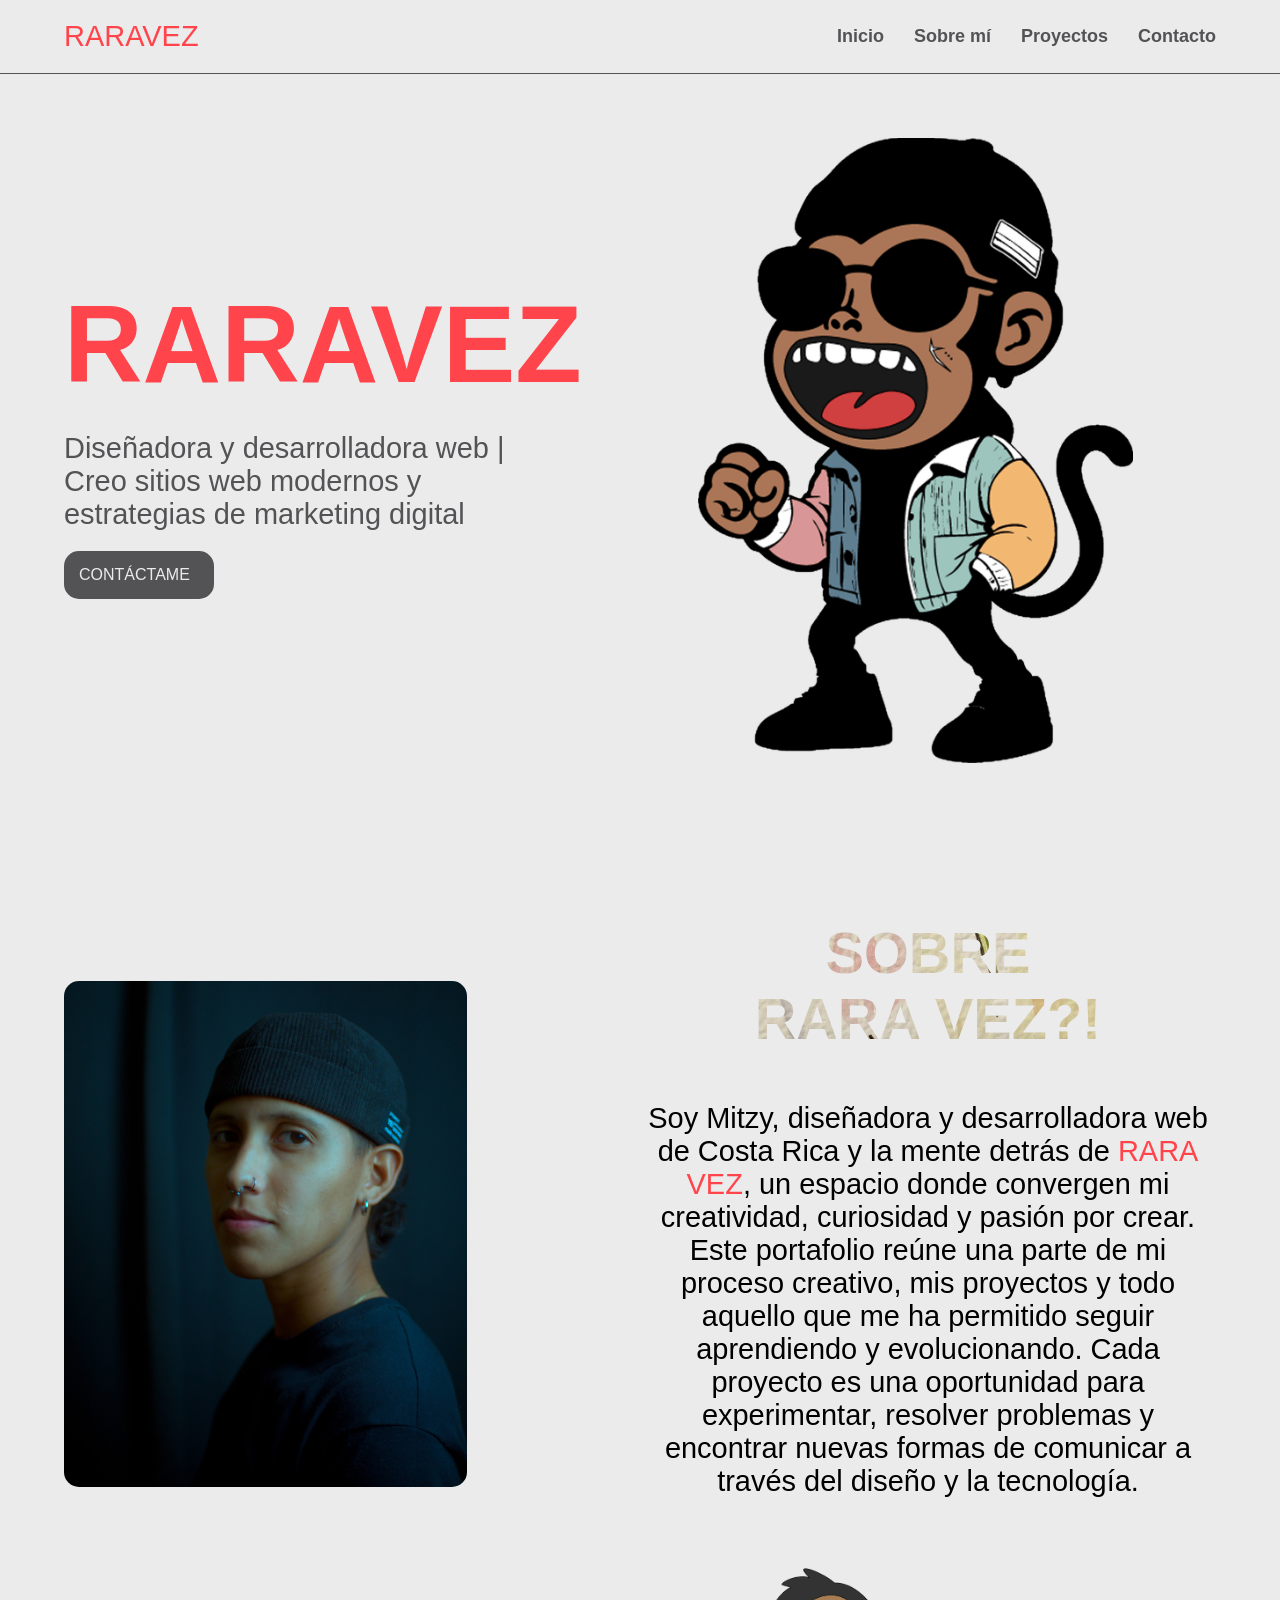
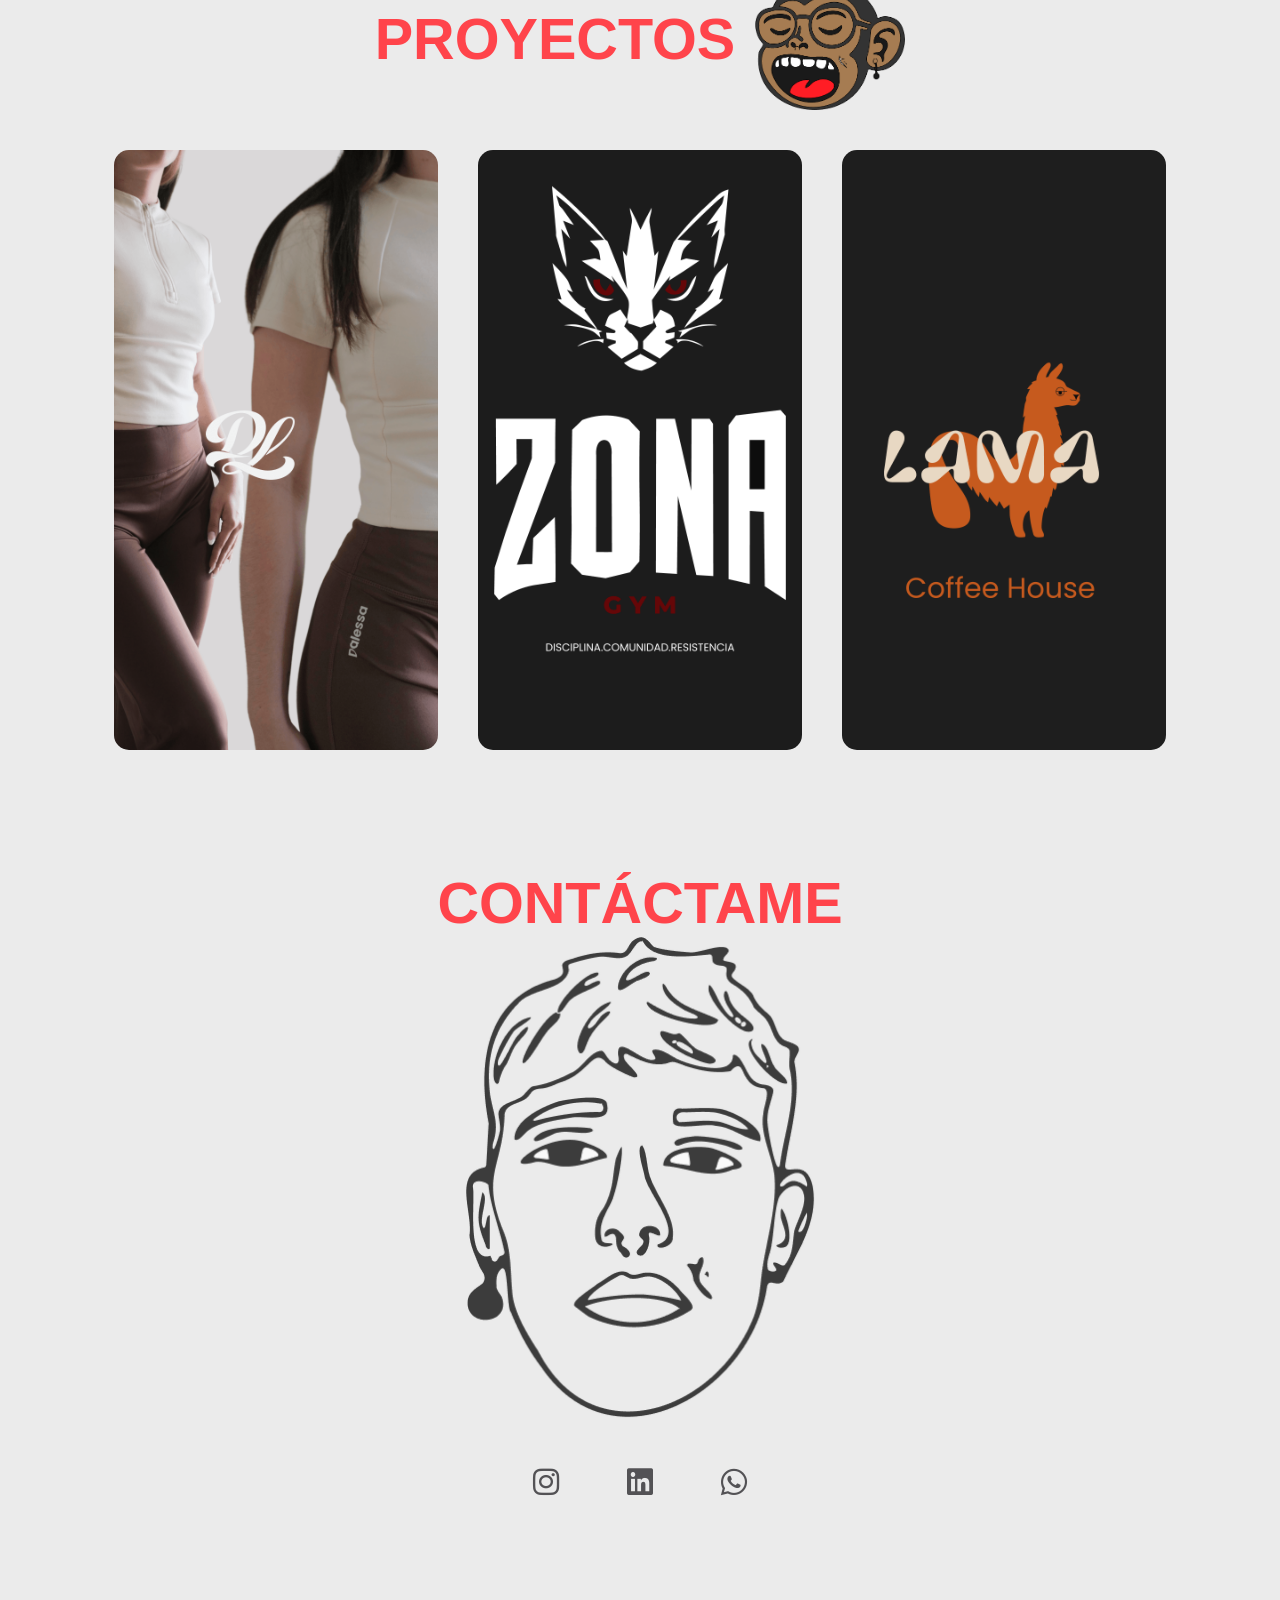
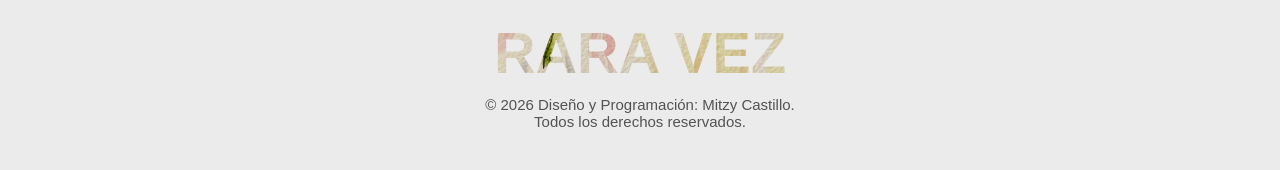
==== index.html @ c06886f8 "Add files via upload" ====
<!DOCTYPE html>
<html lang="en">

<head>
    <meta charset="UTF-8">
    <meta name="viewport" content="width=device-width, initial-scale=1.0">
    <title>RARAVEZ | Diseño y Desarrollo Web | Marketing para Redes Sociales</title>
    <meta name="description"
        content="Portafolio de RARAVEZ, diseñadora y desarrolladora web. Creación de sitios web modernos, diseño UI/UX y estrategias de marketing digital para redes sociales.">
    <link rel="stylesheet" href="https://cdnjs.cloudflare.com/ajax/libs/font-awesome/6.7.2/css/all.min.css">
    <link rel="stylesheet" href="css/style.css">
</head>

<body>
    <header>
        <div class="barraMenu active" id="barraMenu">
            <div class="containerNav">
                <div class="logo">
                    <a href="index.html" style="text-decoration:none; color:inherit;">
                        <p>RARAVEZ</p>
                    </a>
                </div>
                <button class="openNav" id="openNav" aria-label="Abrir menú">
                    <i class="fa-solid fa-bars"></i>
                </button>
                <nav>
                    <ul class="navNavegacion" id="openNav">
                        <button class="closeNav" id="closeNav" aria-label="Cerrar menú">
                            <i class="fa-solid fa-xmark"></i>
                        </button>
                        <li class="navItem"><a href="index.html#Inicio" class="navLink">Inicio</a></li>
                        <li class="navItem"><a href="index.html#SobreMi" class="navLink">Sobre mí</a></li>
                        <li class="navItem"><a href="index.html#Proyectos" class="navLink">Proyectos</a></li>
                        <li class="navItem"><a href="index.html#Contacto" class="navLink">Contacto</a></li>
                    </ul>
                </nav>
            </div>
        </div>

        <!-- INICIO SECCION DE BANNER -->
        <div class="infoHeader" id="Inicio">
            <div class="izquierda">
                <h1>RARAVEZ</h1>
                <p>Diseñadora y desarrolladora web | Creo sitios web modernos y estrategias de marketing digital</p>
                <a href="https://wa.me/50661359098" target="_blank" rel="noopener noreferrer"
                    class="btn botonBanner">CONTÁCTAME</a>
            </div>
            <div class="derecha">
                <div class="uno">
                    <img src="img/Banner/raravez-ilustracion-banner.png" alt="Ilustración de diseño y desarrollo web - RARAVEZ"
                        class="img1">
                </div>
            </div>
        </div>
    </header>
    <main>
        <!-- Sección sobre mí -->
        <section class="about" id="SobreMi">
            <div class="container">
                <div class="imagen">
                    <img src="img/SobreMi/mitzy-castillo-foto-perfil.jpg" alt="Fotografia personal de diseño y desarrollo web - RARAVEZ"
                        class="img2">
                </div>
                <div class="informacionAbout">
                    <h2 class="tituloAbout">SOBRE <br> <span>RARA VEZ?!</span></h2>
                    <p>Soy Mitzy, diseñadora y desarrolladora web de Costa Rica y la mente detrás de <span>RARA
                            VEZ</span>, un
                        espacio donde convergen mi creatividad, curiosidad y pasión por crear.
                        Este portafolio reúne una parte de mi proceso creativo, mis proyectos y todo aquello que me ha
                        permitido seguir aprendiendo y evolucionando. Cada proyecto es una oportunidad para
                        experimentar, resolver problemas y encontrar nuevas formas de comunicar a través del diseño y la
                        tecnología.</p>
                </div>
            </div>
        </section>
        <!-- Sección de proyectos -->
        <section class="proyectos" id="Proyectos">
            <article class="container">
                <div class="title">
                    <h2>PROYECTOS</h2>
                    <img src="img/Banner/raravez-mono-logo-color.png" alt="Ilustración de Mitzy Castillo, diseñadora de Rara Vez"
                        class="cartel">
                </div>

                <div class="gridProyectos">
                    <div class="cardProyecto" id="cardProyecto1">
                        <a href="proyecto1.html" class="card-link" aria-label="Ver proyecto Dalessa"></a>
                        <div class="informacion">
                            <h3>Dalessa</h3>
                            <p>Branding, Fotografía, Etiquetas</p>
                            <a href="proyecto1.html" class="btn botonBanner">Ver mas</a>
                        </div>
                    </div>

                    <div class="cardProyecto" id="cardProyecto2">
                        <a href="proyecto2.html" class="card-link" aria-label="Ver proyecto Zona Gym"></a>
                        <div class="informacion">
                            <h3>Zona Gym</h3>
                            <p>Logo e Isologo</p>
                            <a href="proyecto2.html" class="btn botonBanner">Ver mas</a>
                        </div>
                    </div>

                    <div class="cardProyecto" id="cardProyecto3">
                        <a href="proyecto3.html" class="card-link" aria-label="Ver proyecto Lama Coffee"></a>
                        <div class="informacion">
                            <h3>Lama Coffee</h3>
                            <p>Branding, Logo, Packaging</p>
                            <a href="proyecto3.html" class="btn botonBanner">Ver mas</a>
                        </div>
                    </div>
                </div>
            </article>
        </section>

        <!-- Sección de contacto -->
        <section class="contacto" id="Contacto">
            <article class="container">
                <h2>CONTÁCTAME</h2>
                <img src="img/CONTACTO/ilustracion-contacto.png" alt="Ilustración de Mitzy Castillo, diseñadora de Rara Vez"
                    class="ilustracion--pulso">

                <div class="iconos">
                    <a href="https://www.instagram.com/raravezdesign?stkn=YXQ2aXh4bzQ1b280&utm_source=qr/"
                        target="_blank"><i class="fa-brands fa-instagram"></i></a>
                    <a href="https://www.linkedin.com/in/mitzy-castillo-030712391/" target="_blank"><i
                            class="fa-brands fa-linkedin"></i></a>
                    <a href="https://wa.me/50661359098" target="_blank" rel="noopener noreferrer"
                        class="icon-whatsapp-link">
                        <i class="fa-brands fa-whatsapp"></i>
                    </a>
                </div>
            </article>
        </section>

        <footer class="footer">
            <div class="container">
                <div class="title">
                    <h2 class="tituloAbout">RARA VEZ</h2>
                </div>
                <p>© 2026 Diseño y Programación: Mitzy Castillo. <br> Todos los derechos reservados.</p>
            </div>
        </footer>
    </main>

    <script src="main.js"></script>
</body>

</html>
---- css/style.css ----
@import url('https://fonts.googleapis.com/css2?family=Bebas+Neue&family=Inter:ital,opsz,wght@0,14..32,100..900;1,14..32,100..900&display=swap');

html {
    scroll-behavior: smooth;
    overflow-x: hidden;
}

body {
    overflow-x: hidden;
}

* {
    padding: 0;
    margin: 0;
    box-sizing: border-box;
    text-decoration: none;
    list-style: none;
    transition: 0.5s;
}

:root {
    --primary-color: #EBEBEB;
    --secondary-color: #535255;
    --accent-color: #FF444B;
    --font1: 'Kalufira', sans-serif;
    --font2: 'Josefin Sans', sans-serif;
    --fs-hero: clamp(2.5rem, 1.2rem + 7vw, 10.625rem);
    /* 40px → 170px, H1 grandes tipo "RARAVEZ" */
    --fs-h2: clamp(1.75rem, 1.2rem + 3vw, 5rem);
    /* 28px → 80px, títulos de sección */
    --fs-h3: clamp(1.25rem, 1.1rem + 1vw, 2rem);
    /* 20px → 32px */
    --fs-body: clamp(1rem, 0.95rem + 0.3vw, 1.125rem);
    /* 16px → 18px, párrafos */
    --fs-lead: clamp(1rem, 0.85rem + 1.2vw, 1.875rem);
    /* 16px → 30px, párrafos destacados (about, proyectos) */
    --fs-small: clamp(0.875rem, 0.85rem + 0.15vw, 1rem);
    /* 14px → 16px, nav/botones */
}

.barraMenu {
    width: 100%;
    background-color: var(--primary-color);
    position: fixed;
    z-index: 100000;
    border-bottom: 1px solid var(--secondary-color);
}

.containerNav {
    display: flex;
    justify-content: space-between;
    width: 90%;
    margin: 0 auto;
    padding: 20px 0;
    align-items: center;
}

nav {
    align-items: center;
    align-content: center;
}

.navItem :hover {
    color: var(--accent-color);
    transition: 0.5s;
}

.logo {
    align-items: center;
    align-content: center;
}

.logo p {
    font-family: var(--font1);
    font-size: var(--fs-lead);
    color: var(--accent-color);
}

.navLink {
    font-family: var(--font2);
    font-size: 18px;
    color: var(--secondary-color);
    font-weight: bold;
}


/* SECCION BANNER */
header {
    width: 100%;
    height: 100vh;
    background-color: var(--primary-color);
}

.infoHeader {
    width: 90%;
    margin: 0 auto;
    display: flex;
    justify-content: space-between;
    align-items: center;
    height: 100%;
    overflow: hidden;
    padding-top: 100px;
}

.izquierda {
    width: 50%;
    display: flex;
    flex-direction: column;
    justify-content: center;
}

h1 {
    font-family: var(--font1);
    font-size: var(--fs-hero);
    color: var(--accent-color);
    width: 80%;
}

.izquierda p {
    color: var(--secondary-color);
    font-family: var(--font2);
    font-size: var(--fs-lead);
    padding-top: 25px;
    width: 85%;
}

.btn {
    width: 150px;
    padding: 15px;
    border: none;
    border-radius: 15px;
    cursor: pointer;
    font-family: var(--font2);

}

.botonBanner {
    background-color: var(--secondary-color);
    color: var(--primary-color);
    font-size: 16px;
    margin: 20px 0;
}

.botonBanner:hover {
    background-color: var(--accent-color);
}

.derecha {
    display: flex;
    width: 45%;
    justify-content: space-between;
    flex-wrap: wrap-reverse;
}

.uno {
    display: flex;
    flex-direction: column;
    justify-content: center;

}

.img1 {
    width: 435px;
    height: 625px;
    object-fit: cover;
}

/* SECCION ABOUT */

.about {
    padding: 20px 0;
    background-color: var(--primary-color);
}
.informacion-about{
    width: 50%;
}
.container {
    width: 90%;
    margin: 0 auto;
}

.imagen {
    object-fit: cover;
    width: 35%;
    border-radius: 15px;
    overflow: hidden;
}

.about .container {
    display: flex;
    justify-content: space-between;
    flex-wrap: nowrap;
    align-items: center;
    gap: 40px;
}

h2 {
    font-family: var(--font1);
    font-size: var(--fs-h2);
    color: var(--accent-color);
}

.tituloAbout {
    background-image: url('/img/SobreMi/texura-sobre-mi.jpg');
    background-size: cover;
    background-position: center;
    -webkit-background-clip: text;
    background-clip: text;
    color: transparent;
    -webkit-text-fill-color: transparent;
}

.informacionAbout h2 {
    text-align: center;
    padding: 0;
}

span {
    color: var(--accent-color);
    font-family: var(--font1);
}

.informacionAbout p {
    font-family: var(--font2);
    text-align: center;
    font-size: var(--fs-lead);
    padding: 50px 0;
}

.informacionAbout {
    width: 50%;
}

.imagen img {
    width: 100%;
    height: auto;
    display: block;
    transition: transform 0.6s ease;
}

.imagen img:hover {
    transform: scale(1.05);
}


/* SECCION PROYECTOS */
.title {
    display: flex;
    justify-content: center;
    align-items: center;
    gap: 20px;
}

.title img {
    width: 150px;

}

.proyectos {
    padding: 0;
    background-color: var(--primary-color);
}

.proyectos h3 {
    padding-top: 50px;
}

.proyectos h2 {
    text-align: center;
}

.gridProyectos {
    display: grid;
    grid-template-columns: repeat(3, 1fr);
    width: 100%;
    gap: 40px;
    padding: 40px 50px;
    justify-items: center;
}

.cardProyecto {
    width: 100%;
    height: 600px;
    border-radius: 15px;
    overflow: hidden;
    position: relative;
    cursor: pointer;
    object-fit: cover;
}

.card-link {
    position: absolute;
    inset: 0;
    z-index: 1;
}

#cardProyecto1 {
    background-image: url('/img/ProyectoDalessa/foto-perfil-dalessa.png');
    background-size: cover;
    background-position: center;
    background-repeat: no-repeat;
}

#cardProyecto2 {
    background-image: url('/img/ProyectoGYM/proyecto-perfil-gym.png');
    background-size: cover;
    background-position: center;
    background-repeat: no-repeat;
}

#cardProyecto3 {
    background-image: url('/img/ProyectoLama/proyecto3.png');
    background-size: cover;
    background-position: center;
    background-repeat: no-repeat;
}

.informacion {
    position: absolute;
    background-color: rgba(121, 115, 115, 0.5);
    top: 80%;
    width: 100%;
    height: 100%;
    padding: 0 25px;
    z-index: 2;
    left: 0;
    bottom: 0;
    transform: translateY(70%);
    transition: transform 0.4s ease, background-color 0.4s ease;
}

.informacion h3 {
    font-family: var(--font2);
    color: var(--primary-color);
    font-size: 30px;
    padding: 20px 0;
}

.informacion p {
    font-family: var(--font2);
    color: var(--primary-color);
    font-size: 20px;
}

.informacion .botonBanner {
    position: relative;
    z-index: 3;
    display: inline-block;
    margin-top: 15px;
    opacity: 0;
    transform: translateY(10px);
    transition: opacity 0.3s ease 0.1s, transform 0.3s ease 0.1s;
}

.cardProyecto:hover .informacion .botonBanner {
    opacity: 1;
    transform: translateY(0);
}

.cardProyecto:hover .informacion {
    top: 0;
    transform: translateY(0);
    background-color: rgba(136, 123, 123, 0.7);
}

/* SECCION CONTACTO */
.contacto {
    background-color: var(--primary-color);
}

.contacto .container {
    display: flex;
    flex-direction: column;
    align-items: center;
    text-align: center;
    max-width: 700px;
    margin: 0 auto;
    padding: 80px 6vw;
}

.contacto img {
    width: 100%;
    max-width: 350px;
    height: auto;
    margin-bottom: 48px;
}

.iconos {
    display: flex;
    justify-content: center;
    gap: 48px;
    flex-wrap: wrap;
}

.iconos a {
    font-size: 30px;
    color: var(--secondary-color);
    margin: 0 10px;
}

.iconos a:hover,
.iconos a:focus-visible {
    color: var(--accent-color);
    transform: translateY(-4px);
}

.iconos a:focus-visible {
    outline: 2px solid var(--accent-color);
    outline-offset: 4px;
}

@media (prefers-reduced-motion: reduce) {
    .iconos a {
        transition: none;
    }
}

.ilustracion--pulso {
    animation: pulso 2.5s ease-in-out infinite;
}

@keyframes pulso {

    0%,
    100% {
        transform: scale(1);
    }

    50% {
        transform: scale(1.06);
    }
}

/* FOOTER */
.footer {
    background-color: var(--primary-color);
    padding: 40px 0;
    text-align: center;
}

.footer p {
    font-family: var(--font2);
    color: var(--secondary-color);
    font-size: 15px;
    margin-top: 10px;
}

/* CSS DALESSA */
.infoHeader {
    padding: 0;
}

.bannerDalessa {
    background-image: url(/img/ProyectoDalessa/conjuntoAzul.png);
    background-repeat: no-repeat;
    background-size: cover;
    background-position: center;
}

.hero-content {
    position: relative;
    width: 100%;
    min-height: 60vh;
    display: flex;
    align-items: flex-end;
    justify-content: center;
}

.hero-content .infoText {
    position: static;
    text-align: center;
}

.infoText {
    position: absolute;
    right: 10%;
    bottom: 10%;
    text-align: right;
    color: #fff;
    text-shadow: 0 2px 12px rgba(0, 0, 0, .35);
    font-family: 'Poppins', sans-serif;
}

.infoText h1,
.infoText h4 {
    font-size: clamp(2.8125rem, 1.5rem + 6vw, 7.5rem);
    font-weight: 500;
}

.infoText p {
    font-size: 30px;
    letter-spacing: 1.5px;
    font-family: 'Poppins', sans-serif;
}

/* Seccion infoDalessa */
.imagenDa {
    width: 35%;
    text-align: center;
    align-items: center;
    margin-top: 10px;
}

.subtituloDalessa {
    font-family: Poppins, sans-serif;
    font-size: var(--fs-h3);
    color: #000;
    text-align: center;
}

.tituloDalessa {
    font-family: Poppins, sans-serif;
    font-size: var(--fs-h2);
    color: #000;
    text-align: center;
    padding-bottom: 20px;
}

.informacionDalessa p {
    text-align: left;
    padding-top: 40px;
    font-family: Poppins, sans-serif;
    font-size: var(--fs-lead);
}

/* Seccion Business Card */
.about--gallery {
    background-image: url(/img/ProyectoDalessa/businescard-dalessa.jpg);
    background-position: center;
    background-size: cover;
    background-repeat: no-repeat;
    min-height: 950px;
}

/* Seccion de contacto */
.iconos--contacto {
    margin-top: 25px;
}

.contacto-dalessa {
    background-color: #1E1E1E;
}

.contacto-dalessa p,
.contacto-dalessa h2 {
    color: #EBEBEB;
}

/* Seccion de Galeria */
.about--split {
    display: flex;
    width: 100%;
    padding: 0;
}

.etiquetaRopa,
.empaque {
    min-height: 600px;
    width: 50%;
    background-position: center;
    background-repeat: no-repeat;
    background-size: cover;
}

.etiquetaRopa {
    background-image: url(/img/ProyectoDalessa/etiquetas-dalessa.jpg);
}

.empaque {
    background-image: url(/img/ProyectoDalessa/empaque-bolsa-dalessa.png);
}

/* CSS LAMA  */
.bannerLama {
    background-image: url(/img/ProyectoLama/bannerLama.png);
    background-position: center;
    background-repeat: no-repeat;
    background-size: cover;
}

/* INFOLAMA */
.about--lama {
    background-color: #E8D8C3;
}

.tituloLama {
    font-family: Pilowlava, sans-serif;
    font-size: var(--fs-h2);
    color: #C65A1E;
    text-align: center;
    padding-top: 50px;
}

.subtituloLama {
    font-family: Poppins, sans-serif;
    font-size: var(--fs-h3);
    color: #C65A1E;
    text-align: center;
}

.informacionLama p {
    text-align: left;
    font-size: var(--fs-lead);
}

/* seccion de presentacion de logo */
.about--logo {
    background-image: url(/img/ProyectoLama/LamaPresentation.png);
    background-position: center;
    background-size: cover;
    background-repeat: no-repeat;
    min-height: 800px;
    display: flex;
    justify-content: center;
    align-items: center;
}

/* Seccion empaque comida */
.toteBag,
.Bolsa {
    min-height: 600px;
    width: 50%;
    background-position: center;
    background-repeat: no-repeat;
    background-size: cover;
}

.toteBag {
    background-image: url(/img/ProyectoLama/VASOS.png);
}

.Bolsa {
    background-image: url(/img/ProyectoLama/empaque-estereofon-blanco\ .png);
}

/* CSS ZONA GYM */
.bannerZonaGym {
    background-image: url(/img/ProyectoGYM/SignBoard_Mockup.png);
    background-position: center;
    background-repeat: no-repeat;
    background-size: cover;
}

.tituloZona {
    font-family: Poppins, sans-serif;
    font-size: var(--fs-h2);
    color: #1c1c1c;
    text-align: center;
    padding-top: 50px;
}

.subtituloZona {
    font-family: Poppins, sans-serif;
    font-size: var(--fs-h3);
    color: #1c1c1c;
    text-align: center;
}

.informacionZona p {
    text-align: left;
    width: 90%;
    font-size: var(--fs-lead);
}

.about--zona {
    background-image: url(/img/ProyectoGYM/backgroundzonagym.png);
    background-position: center;
    background-size: cover;
    background-repeat: no-repeat;
    min-height: 800px;
}

.InfoTextZona {
    right: 20%;
    bottom: -100%;
    text-align: center;
}

.GYM {
    color: #fff;
    font-family: 'Montserrat', sans-serif;
    font-weight: bold;
}

.slogan {
    width: 100%;
    font-family: 'Poppins', Arial, sans-serif;
    font-size: 25px;
    margin-top: 20px;
    color: #fff;
}

.letrasImagen {
    width: 400px;
}

/* INICIO DEL RESPONSIVE */
/* ===== Base: así se ve en ESCRITORIO por defecto ===== */
.navNavegacion {
    display: flex;
    flex-direction: row;
    align-items: center;
    gap: 30px;
    list-style: none;
    margin: 0;
    padding: 0;
}

.openNav,
.closeNav {
    display: none;
    /* ocultos en escritorio */
    background: none;
    border: none;
    cursor: pointer;
    font-size: 26px;
}

/* responsive */


@media (max-width: 1024px) {
    .img1 {
        width: 100%;
        max-width: 380px;
        height: auto;
        object-fit: contain;
    }

    .infoHeader {
        width: 94%;
    }

    .izquierda {
        width: 54%;
    }

    .derecha {
        width: 44%;
    }

    .img2 {
        width: 100%;
        max-width: 320px;
        height: auto;
        object-fit: contain;
    }

    .gridProyectos {
        grid-template-columns: repeat(2, 1fr);
        gap: 30px;
        padding: 40px 30px;
    }

    .cardProyecto {
        height: 480px;
    }
}





@media (max-width: 900px) {
    .openNav {
        display: block;
    }

    .navNavegacion {
        position: fixed;
        top: 0;
        right: 0;
        height: 50vh;
        width: 70%;
        max-width: 250px;
        background: var(--primary-color);
        flex-direction: column;
        align-items: flex-start;
        justify-content: flex-start;
        gap: 24px;
        padding: 80px 32px 40px;
        z-index: 1001;
        box-shadow: -4px 0 20px rgba(0, 0, 0, 0.15);
        transform: translateX(100%);
        transition: transform 0.35s ease;
    }

    .barraMenu.active .navNavegacion {
        transform: translateX(0%);

    }

    .closeNav {
        display: block;
        position: absolute;
        top: 20px;
    }

    header {
        height: auto;
        min-height: 100vh;
    }

    .infoHeader {
        overflow: visible;
        flex-direction: column;
        align-items: center;
        text-align: center;
        gap: 20px;
        padding: 100px 20px 40px;
        height: auto;
    }

    .izquierda {
        width: 100%;
        align-items: center;
        gap: 15px;
    }

    .izquierda h1 {
        font-size: var(--fs-hero);
        width: 100%;
        text-align: center;
    }

    .izquierda p {
        width: 100%;
        max-width: 400px;
    }

    .derecha {
        width: 70%;
        justify-content: center;
    }

    .img1 {
        width: 70%;
        max-width: 260px;
        height: auto;
        object-fit: contain;
        align-items: center;
    }

    /* Sección About */
    .about .container {
        flex-direction: column;
        gap: 24px;
        align-items: center;
    }

    .imagen {
        width: 100%;
        display: flex;
        justify-content: center;
    }
    .imagen img{
        width: 100%;
        max-width: 400px;
        height: auto;
    }

    .about .img2 {
        width: 50%;
        height: auto;
    }

    .about .informacionAbout {
        display: flex;
        flex-direction: column;
        align-items: center;
    }

    .tituloAbout {
        text-align: center;
    }

    .informacionAbout p {
        width: 100%;
        text-align: center;
    }

    /* Seccion de proyectos */

    .title img {
        width: 15%;
    }

    .gridProyectos {
        display: flex;
        flex-direction: column;
        align-items: center;
    }

    .cardProyecto {
        height: 395px;
        width: 350px;

    }

    /* Seccion de contacto */
    .contacto img {
        width: 50%;
    }

    /* seccion de proyectos */
    .imagenDa {
        align-items: center;
        margin-top: 9%;
    }

    .letrasImagen {
        width: 320px;
        height: auto;
    }

    .lamaText {
        font-size: 22px;
    }

    .slogan {
        font-size: 15px;
    }

    .about--split {
        flex-direction: column;
    }

    .etiquetaRopa,
    .empaque,
    .toteBag,
    .Bolsa {
        width: 100%;
        min-height: 500px;
    }
}

@media (max-width: 600px) {
    .derecha {
        flex-direction: column;
    }

    .img1 {
        width: 100%;
        height: auto;
        margin: 5px auto;
        object-fit: contain;
    }

    .about .container {
        align-items: center;
        justify-content: center;
        gap: 40px;
        max-width: 1100px;
        margin: 0 auto;
        padding: 60px 20px;
    }

    .about .imagen {
        max-width: 400px;
        margin: 0 auto;
    }

    .aboutDatos {
        display: flex;
        flex-direction: column;
    }

    .dato {
        text-align: center;
        align-items: center;
        display: flex;
        justify-content: center;
    }

    .imagen img {
        height: 300px;
    }
}


@media (max-width: 400px) {
    .izquierda p {
        width: 100%;
    }

    .img1 {
        width: 100%;
        height: auto;
        object-fit: contain;
    }

    .imagen .img2 {
        width: 350px;
        height: 350px;
    }

    h2 {
        text-align: center;
    }

    .title img {
        width: 80px;
    }

    .gridProyectos {
        display: flex;
        flex-direction: column;
    }

    .cardProyecto {
        height: 340px;
    }

    .botonBanner {
        width: 80%;
        text-align: center;
    }

    .informacion h3 {
        font-size: 20px;
    }

    .informacion p {
        font-size: 14px;
    }

    .iconos {
        gap: 20px;
    }

    .iconos a {
        font-size: 25px;
    }

    .contacto img {
        width: 180px;
    }

    .infoText h4 {
        font-size: 34px;
    }

    .imagenDa {
        align-items: center;
        margin-top: 9%;
    }

    .letrasImagen {
        width: 320px;
        height: auto;
    }

    .lamaText {
        font-size: 22px;
    }

    .slogan {
        font-size: 15px;
    }
}
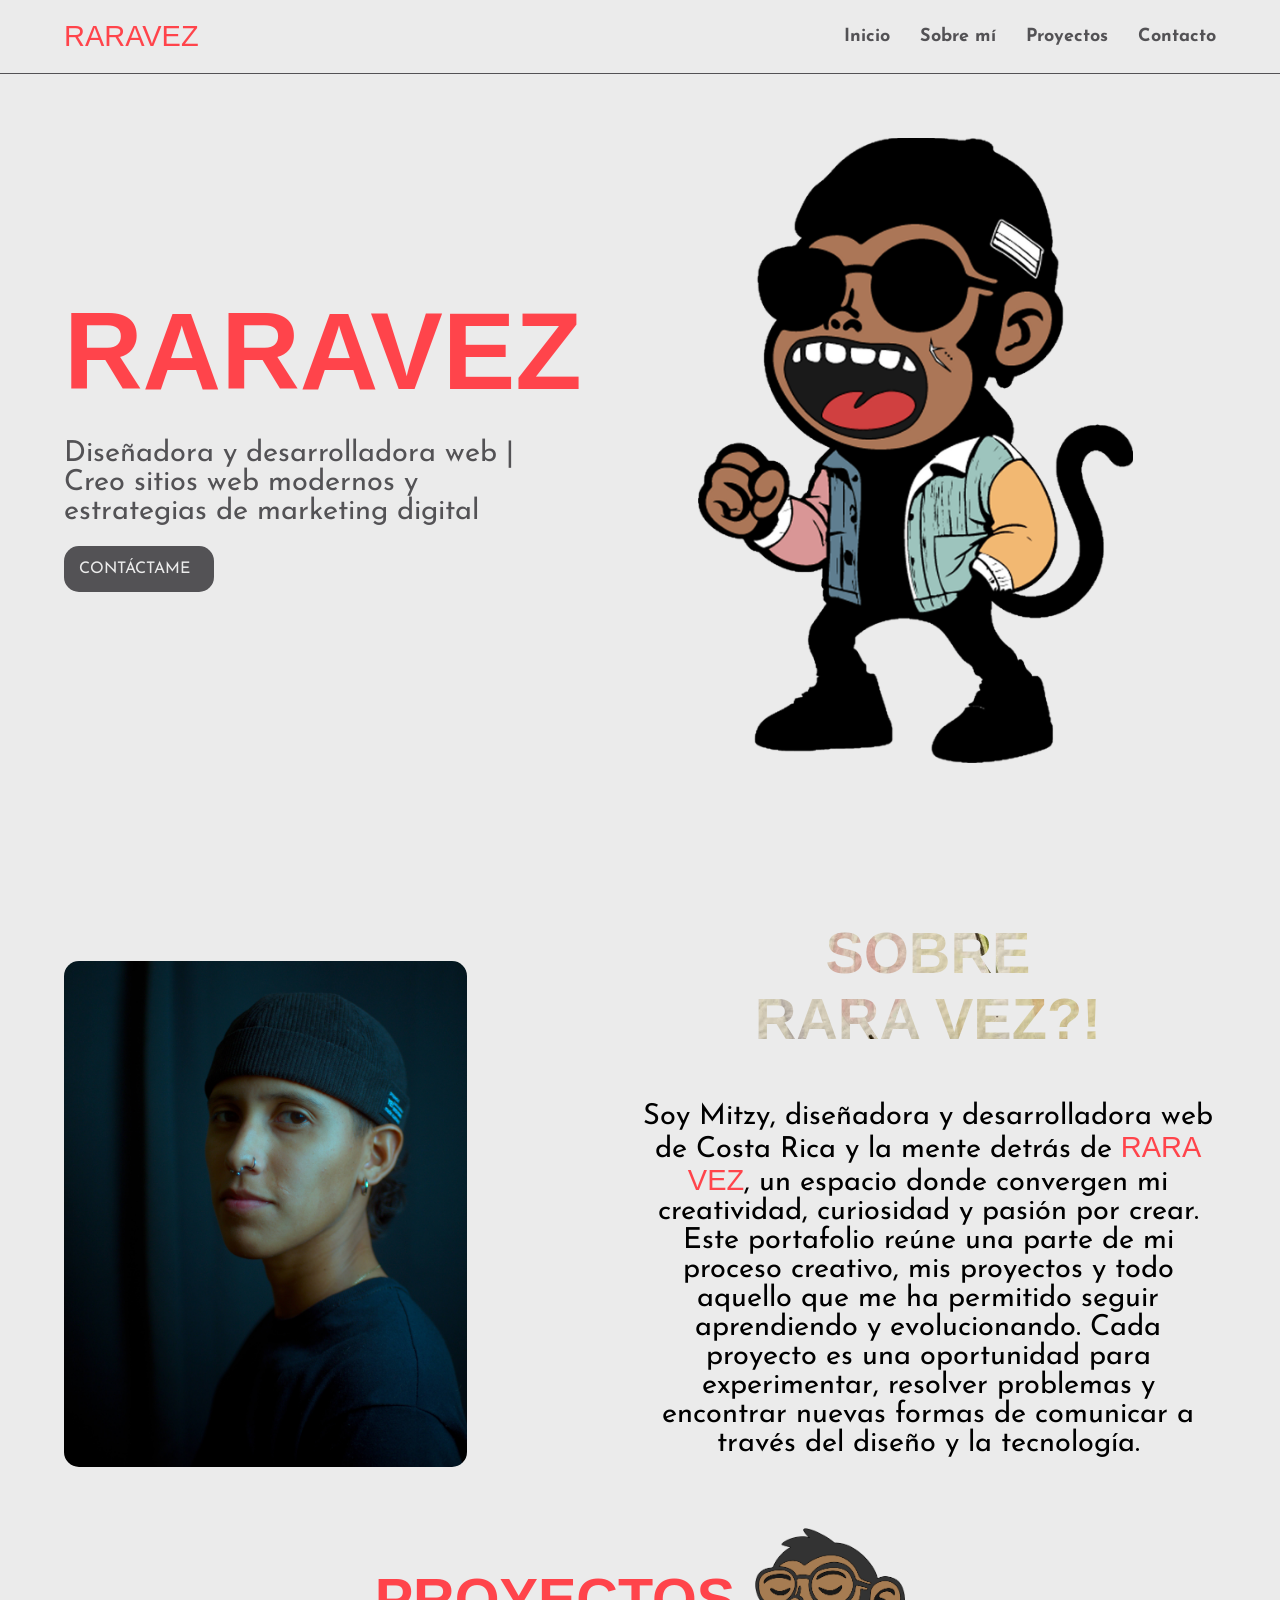
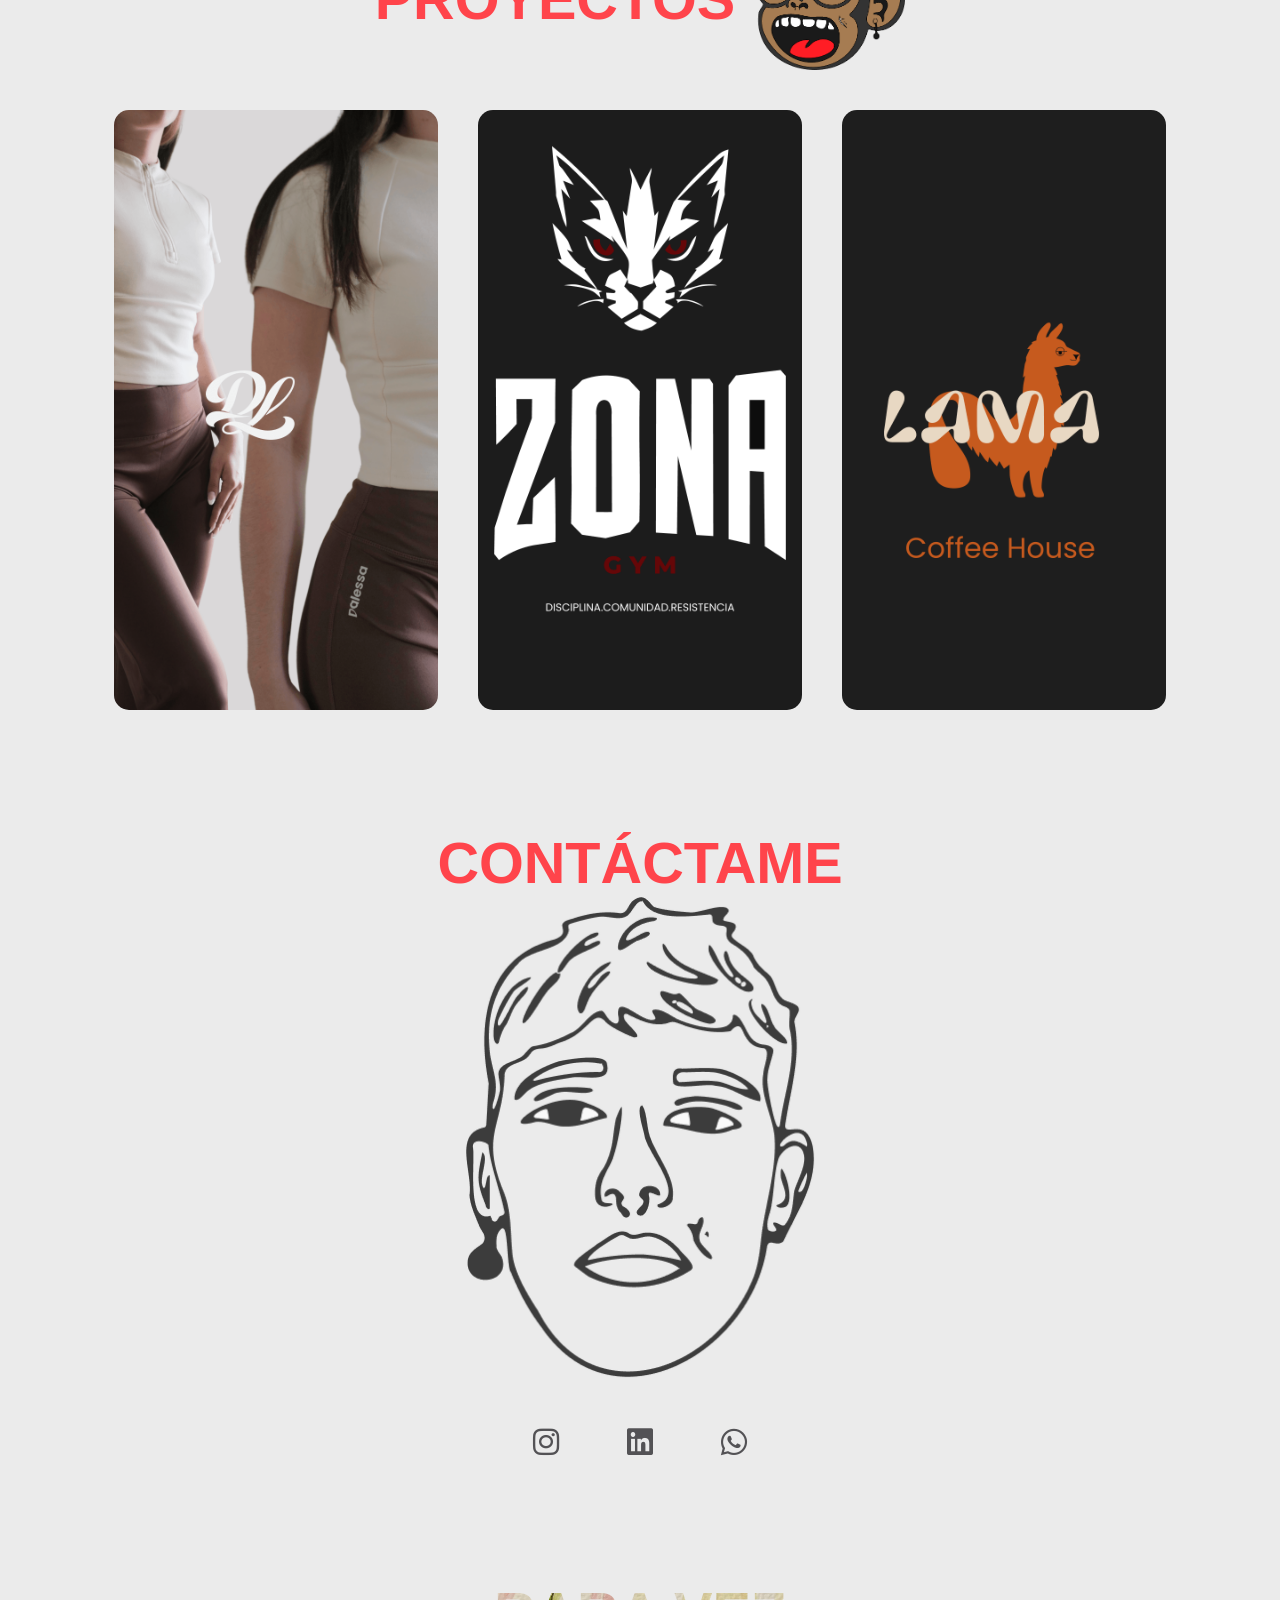
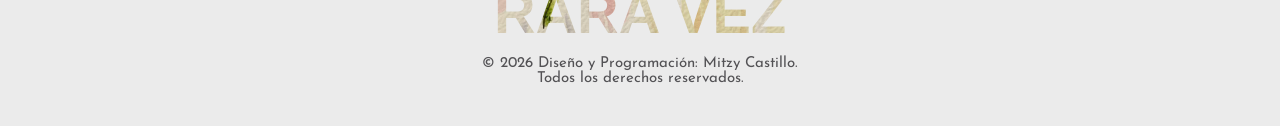
==== commit 321de554: "Enhance HTML with Google Fonts preconnect links Added preconnect links for Google Fonts and updated " ====
--- a/index.html
+++ b/index.html
@@ -9,6 +9,9 @@
         content="Portafolio de RARAVEZ, diseñadora y desarrolladora web. Creación de sitios web modernos, diseño UI/UX y estrategias de marketing digital para redes sociales.">
     <link rel="stylesheet" href="https://cdnjs.cloudflare.com/ajax/libs/font-awesome/6.7.2/css/all.min.css">
     <link rel="stylesheet" href="css/style.css">
+    <link rel="preconnect" href="https://fonts.googleapis.com">
+<link rel="preconnect" href="https://fonts.gstatic.com" crossorigin>
+<link href="https://fonts.googleapis.com/css2?family=Josefin+Sans:wght@400;600;700&display=swap" rel="stylesheet">
 </head>
 
 <body>
@@ -146,4 +149,4 @@
     <script src="main.js"></script>
 </body>
 
-</html>+</html>
